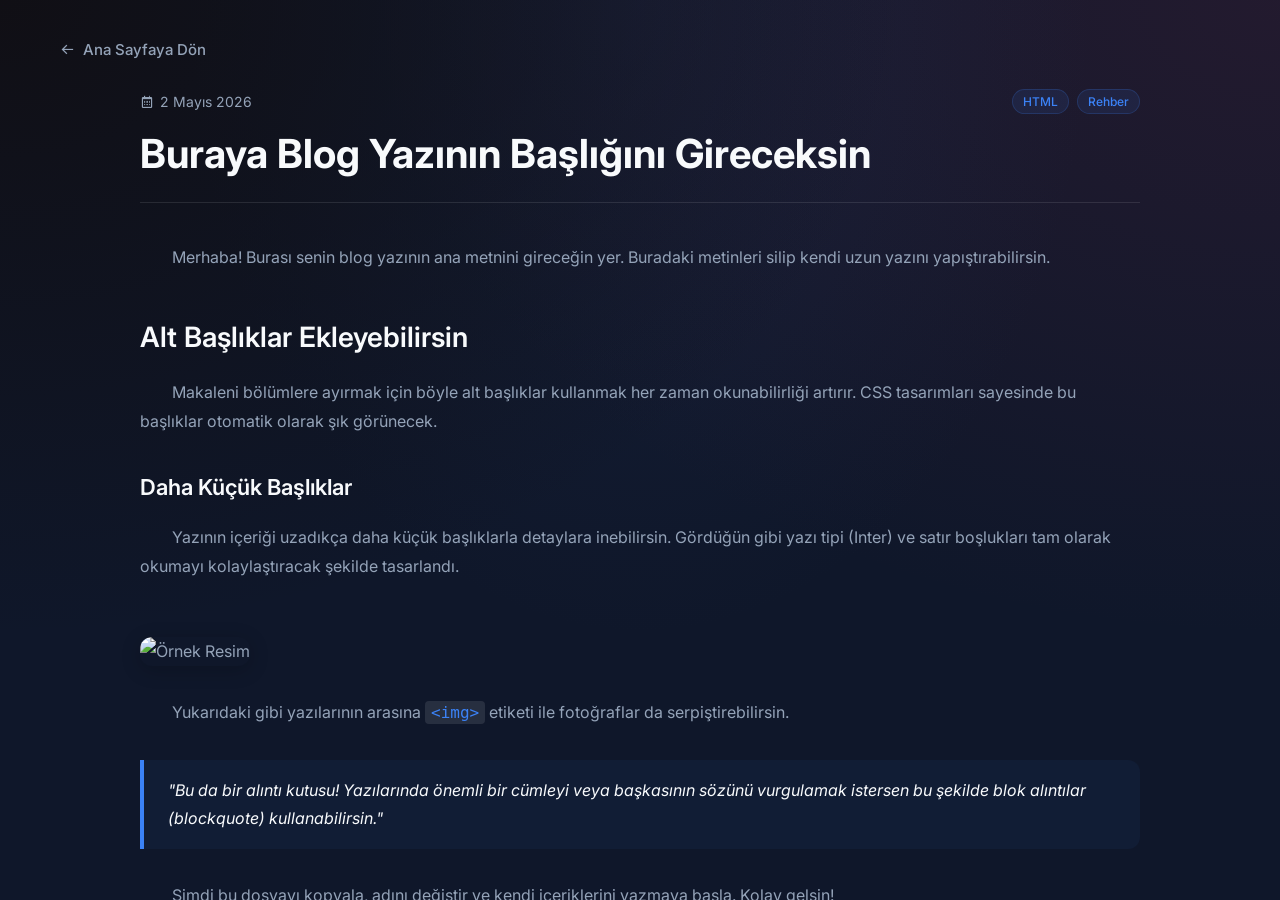
==== blog-sablonu.html @ 67f20e3b "Add files via upload" ====
<!DOCTYPE html>
<html lang="tr">

<head>
    <meta charset="UTF-8">
    <meta name="viewport" content="width=device-width, initial-scale=1.0">
    <title>Örnek Başlık - X Blog</title>
    <!-- Google Fonts -->
    <link href="https://fonts.googleapis.com/css2?family=Inter:wght@300;400;500;600;700&display=swap" rel="stylesheet">
    <!-- Boxicons -->
    <link href='https://unpkg.com/boxicons@2.1.4/css/boxicons.min.css' rel='stylesheet'>
    <!-- Font Awesome -->
    <link rel="stylesheet" href="https://cdnjs.cloudflare.com/ajax/libs/font-awesome/6.4.0/css/all.min.css">
    <link rel="icon" href="logo.png" type="image/png">
    <link rel="stylesheet" href="style.css">
</head>

<body>
    <div class="app-container">

        <!-- Main Content -->
        <main class="main-content">
            <!-- Geri Dön Butonu -->
            <a href="index.html" class="back-btn">
                <i class='bx bx-arrow-back'></i> Ana Sayfaya Dön
            </a>

            <!-- Makale Alanı -->
            <article class="blog-article">
                <header class="article-header">
                    <div class="article-meta">
                        <span class="article-date"><i class='bx bx-calendar'></i> 2 Mayıs 2026</span>
                        <div class="article-tags">
                            <span class="tag">HTML</span>
                            <span class="tag">Rehber</span>
                        </div>
                    </div>
                    <h1 class="article-title">Buraya Blog Yazının Başlığını Gireceksin</h1>
                </header>

                <div class="article-body">
                    <p>Merhaba! Burası senin blog yazının ana metnini gireceğin yer. Buradaki metinleri silip kendi uzun
                        yazını yapıştırabilirsin.</p>

                    <h2>Alt Başlıklar Ekleyebilirsin</h2>
                    <p>Makaleni bölümlere ayırmak için böyle alt başlıklar kullanmak her zaman okunabilirliği artırır.
                        CSS tasarımları sayesinde bu başlıklar otomatik olarak şık görünecek.</p>

                    <h3>Daha Küçük Başlıklar</h3>
                    <p>Yazının içeriği uzadıkça daha küçük başlıklarla detaylara inebilirsin. Gördüğün gibi yazı tipi
                        (Inter) ve satır boşlukları tam olarak okumayı kolaylaştıracak şekilde tasarlandı.</p>

                    <img src="https://via.placeholder.com/800x400/1e293b/3b82f6?text=Buraya+Resim+Ekleyebilirsin"
                        alt="Örnek Resim" class="article-image">

                    <p>Yukarıdaki gibi yazılarının arasına <code>&lt;img&gt;</code> etiketi ile fotoğraflar da
                        serpiştirebilirsin.</p>

                    <blockquote>
                        "Bu da bir alıntı kutusu! Yazılarında önemli bir cümleyi veya başkasının sözünü vurgulamak
                        istersen bu şekilde blok alıntılar (blockquote) kullanabilirsin."
                    </blockquote>

                    <p>Şimdi bu dosyayı kopyala, adını değiştir ve kendi içeriklerini yazmaya başla. Kolay gelsin!</p>
                </div>

                <div class="article-footer">
                    <hr class="footer-divider">
                    <div class="footer-authors">
                        <div class="author-left">Yazar: Ömer Yener</div>
                        <div class="author-separator">•</div>
                        <div class="author-right">Düzenleyen: Ömer Yener</div>
                    </div>
                </div>
            </article>

        </main>
    </div>
    <script src="script.js"></script>
</body>

</html>
---- style.css ----
:root {
    --bg-main: #0f172a;
    --bg-sidebar: rgba(30, 41, 59, 0.7);
    --bg-card: rgba(30, 41, 59, 0.5);
    --text-primary: #f8fafc;
    --text-secondary: #94a3b8;
    --accent-color: #3b82f6;
    --accent-hover: #2563eb;
    --border-color: rgba(255, 255, 255, 0.1);
    --glass-blur: 12px;
}

* {
    margin: 0;
    padding: 0;
    box-sizing: border-box;
    font-family: 'Inter', sans-serif;
}

body {
    background-color: var(--bg-main);
    color: var(--text-primary);
    min-height: 100vh;
    display: flex;
    background-image: 
        radial-gradient(at 0% 0%, hsla(253,16%,7%,1) 0, transparent 50%), 
        radial-gradient(at 50% 0%, hsla(225,39%,30%,0.2) 0, transparent 50%), 
        radial-gradient(at 100% 0%, hsla(339,49%,30%,0.2) 0, transparent 50%);
}

.app-container {
    display: flex;
    width: 100%;
    height: 100vh;
    overflow: hidden;
}

/* Sidebar Styling */
.sidebar {
    width: 280px;
    background: var(--bg-sidebar);
    backdrop-filter: blur(var(--glass-blur));
    -webkit-backdrop-filter: blur(var(--glass-blur));
    border-right: 1px solid var(--border-color);
    display: flex;
    flex-direction: column;
    padding: 24px 20px;
    transition: all 0.3s ease;
}

.sidebar-header .logo {
    display: flex;
    align-items: center;
    gap: 12px;
    font-size: 24px;
    font-weight: 700;
    color: var(--text-primary);
    margin-bottom: 32px;
}

.logo-img {
    width: 36px;
    height: 36px;
    border-radius: 8px;
    object-fit: cover;
}

/* Search Bar */
.search-container {
    position: relative;
    margin-bottom: 32px;
}

.main-search {
    max-width: 600px;
}

.search-container i {
    position: absolute;
    left: 14px;
    top: 50%;
    transform: translateY(-50%);
    color: var(--text-secondary);
    font-size: 20px;
}

.search-container input {
    width: 100%;
    background: rgba(15, 23, 42, 0.6);
    border: 1px solid var(--border-color);
    border-radius: 12px;
    padding: 12px 12px 12px 42px;
    color: var(--text-primary);
    font-size: 14px;
    outline: none;
    transition: all 0.3s ease;
}

.search-container input::placeholder {
    color: var(--text-secondary);
}

.search-container input:focus {
    border-color: var(--accent-color);
    box-shadow: 0 0 0 2px rgba(59, 130, 246, 0.2);
}

/* Navigation */
.nav-menu {
    flex: 1;
}

.nav-list {
    list-style: none;
}

.nav-item {
    margin-bottom: 8px;
}

.nav-link {
    display: flex;
    align-items: center;
    gap: 12px;
    padding: 12px 16px;
    border-radius: 10px;
    color: var(--text-secondary);
    text-decoration: none;
    font-weight: 500;
    transition: all 0.3s ease;
}

.nav-link i {
    font-size: 22px;
}

.nav-link:hover {
    background: rgba(255, 255, 255, 0.05);
    color: var(--text-primary);
}

.nav-item.active .nav-link {
    background: var(--accent-color);
    color: white;
}

.sidebar-footer {
    font-size: 12px;
    color: var(--text-secondary);
    text-align: center;
    margin-top: auto;
    opacity: 0.6;
}

/* Main Content */
.main-content {
    flex: 1;
    overflow-y: auto;
    padding: 40px 60px;
}

.top-header {
    margin-bottom: 40px;
}

.top-header h1 {
    font-size: 36px;
    font-weight: 700;
    margin-bottom: 8px;
    background: linear-gradient(90deg, #fff, #94a3b8);
    -webkit-background-clip: text;
    -webkit-text-fill-color: transparent;
}

.top-header p {
    color: var(--text-secondary);
    font-size: 16px;
}

/* Blogs Grid */
.blogs-grid {
    display: grid;
    grid-template-columns: repeat(auto-fill, minmax(300px, 1fr));
    gap: 24px;
}

.blog-card {
    background: var(--bg-card);
    backdrop-filter: blur(var(--glass-blur));
    -webkit-backdrop-filter: blur(var(--glass-blur));
    border: 1px solid var(--border-color);
    border-radius: 16px;
    padding: 24px;
    transition: all 0.3s ease;
    cursor: pointer;
    display: flex;
    flex-direction: column;
}

.blog-card:hover {
    transform: translateY(-5px);
    border-color: rgba(255, 255, 255, 0.2);
    box-shadow: 0 10px 30px rgba(0, 0, 0, 0.3);
    background: rgba(30, 41, 59, 0.8);
}

.blog-date {
    font-size: 13px;
    color: var(--accent-color);
    margin-bottom: 12px;
    font-weight: 600;
}

.blog-title {
    font-size: 20px;
    font-weight: 600;
    margin-bottom: 12px;
    line-height: 1.4;
    color: var(--text-primary);
}

.blog-excerpt {
    color: var(--text-secondary);
    font-size: 14px;
    line-height: 1.6;
    margin-bottom: 20px;
    flex: 1;
}

.blog-tags {
    display: flex;
    gap: 8px;
    flex-wrap: wrap;
}

.tag {
    background: rgba(59, 130, 246, 0.1);
    color: var(--accent-color);
    padding: 4px 10px;
    border-radius: 20px;
    font-size: 12px;
    font-weight: 500;
    border: 1px solid rgba(59, 130, 246, 0.2);
}

/* Empty state */
.no-results {
    grid-column: 1 / -1;
    text-align: center;
    padding: 60px 20px;
    background: var(--bg-card);
    border: 1px dashed var(--border-color);
    border-radius: 16px;
    color: var(--text-secondary);
}

/* Scrollbar customization for modern look */
::-webkit-scrollbar {
    width: 8px;
}

::-webkit-scrollbar-track {
    background: rgba(15, 23, 42, 0.5); 
}
 
::-webkit-scrollbar-thumb {
    background: rgba(148, 163, 184, 0.3); 
    border-radius: 4px;
}

::-webkit-scrollbar-thumb:hover {
    background: rgba(148, 163, 184, 0.5); 
}

/* Responsive */
@media (max-width: 768px) {
    .app-container {
        flex-direction: column;
        overflow-y: auto;
    }
    
    .sidebar {
        width: 100%;
        height: auto;
        padding: 20px;
        border-right: none;
        border-bottom: 1px solid var(--border-color);
        position: sticky;
        top: 0;
        z-index: 10;
    }
    
    .main-content {
        padding: 20px;
        overflow-y: visible;
    }
    
    .sidebar-footer {
        display: none;
    }
}

/* Article Styles (For Blog Posts) */
.back-btn {
    display: inline-flex;
    align-items: center;
    gap: 8px;
    color: var(--text-secondary);
    text-decoration: none;
    font-size: 15px;
    font-weight: 500;
    margin-bottom: 30px;
    transition: color 0.3s ease;
}

.back-btn:hover {
    color: var(--accent-color);
}

.blog-article {
    max-width: 1000px;
    margin: 0 auto;
    padding-bottom: 60px;
}

.article-header {
    margin-bottom: 40px;
    padding-bottom: 24px;
    border-bottom: 1px solid var(--border-color);
}

.article-meta {
    display: flex;
    justify-content: space-between;
    align-items: center;
    margin-bottom: 16px;
    flex-wrap: wrap;
    gap: 16px;
}

.article-date {
    color: var(--text-secondary);
    font-size: 14px;
    display: flex;
    align-items: center;
    gap: 6px;
}

.article-tags {
    display: flex;
    gap: 8px;
}

.article-title {
    font-size: 40px;
    font-weight: 700;
    line-height: 1.2;
    color: var(--text-primary);
}

.article-body {
    font-size: 16px;
    line-height: 1.8;
    color: var(--text-secondary);
}

.article-body p {
    margin-bottom: 24px;
    text-indent: 32px;
}

.article-body p * {
    text-indent: 0;
}

.article-body h2 {
    font-size: 28px;
    color: var(--text-primary);
    margin: 40px 0 16px 0;
    font-weight: 600;
}

.article-body h3 {
    font-size: 22px;
    color: var(--text-primary);
    margin: 32px 0 16px 0;
    font-weight: 600;
}

.article-image {
    width: 100%;
    border-radius: 12px;
    margin: 32px 0;
    box-shadow: 0 4px 20px rgba(0, 0, 0, 0.2);
}

.article-body blockquote {
    border-left: 4px solid var(--accent-color);
    padding: 16px 24px;
    margin: 32px 0;
    background: rgba(59, 130, 246, 0.05);
    border-radius: 0 12px 12px 0;
    font-style: italic;
    color: var(--text-primary);
}

.article-body code {
    background: rgba(255, 255, 255, 0.1);
    padding: 2px 6px;
    border-radius: 4px;
    font-family: monospace;
    color: var(--accent-color);
}

.article-footer {
    margin-top: 60px;
    text-align: center;
    color: var(--text-secondary);
    font-size: 14px;
    font-weight: 500;
    letter-spacing: 0.5px;
}

.footer-divider {
    border: none;
    height: 1px;
    background: var(--border-color);
    width: 60px;
    margin: 0 auto 24px auto;
}

.footer-authors {
    display: flex;
    justify-content: center;
    align-items: center;
    gap: 8px;
}

.author-left {
    flex: 1;
    text-align: right;
}

.author-separator {
    flex: 0 0 auto;
    color: var(--text-secondary);
}

.author-right {
    flex: 1;
    text-align: left;
}
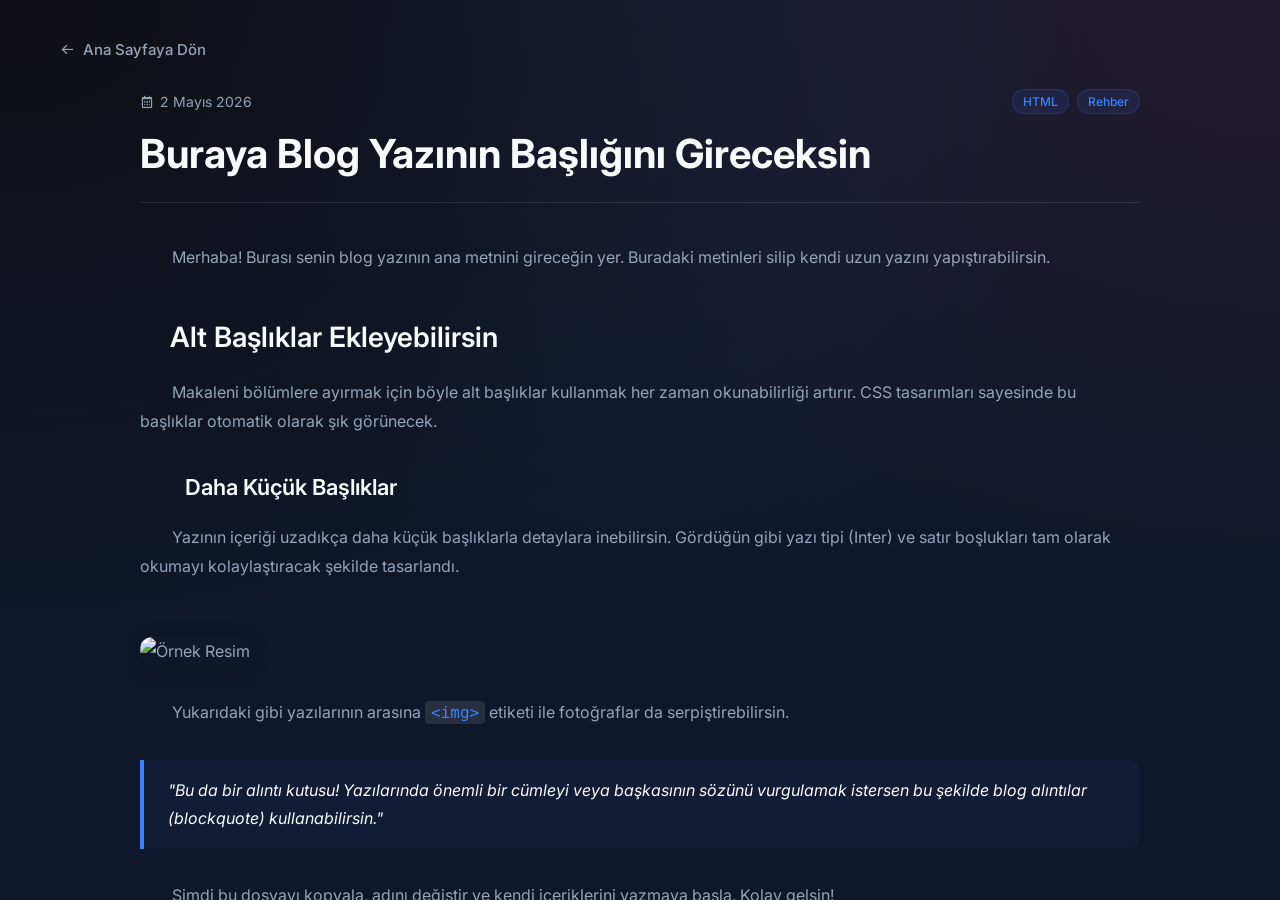
==== commit df2e57b3: "Tüm blog altyapısı ve dosyaları eklendi" ====
--- a/blog-sablonu.html
+++ b/blog-sablonu.html
@@ -4,15 +4,15 @@
 <head>
     <meta charset="UTF-8">
     <meta name="viewport" content="width=device-width, initial-scale=1.0">
-    <title>Örnek Başlık - X Blog</title>
+    <title>Örnek Başlık - xevrado Blog</title>
     <!-- Google Fonts -->
     <link href="https://fonts.googleapis.com/css2?family=Inter:wght@300;400;500;600;700&display=swap" rel="stylesheet">
     <!-- Boxicons -->
     <link href='https://unpkg.com/boxicons@2.1.4/css/boxicons.min.css' rel='stylesheet'>
     <!-- Font Awesome -->
     <link rel="stylesheet" href="https://cdnjs.cloudflare.com/ajax/libs/font-awesome/6.4.0/css/all.min.css">
-    <link rel="icon" href="logo.png" type="image/png">
-    <link rel="stylesheet" href="style.css">
+    <link rel="icon" href="../Resimler/logo.png" type="image/png">
+    <link rel="stylesheet" href="../style.css">
 </head>
 
 <body>
@@ -21,7 +21,7 @@
         <!-- Main Content -->
         <main class="main-content">
             <!-- Geri Dön Butonu -->
-            <a href="index.html" class="back-btn">
+            <a href="../index.html" class="back-btn">
                 <i class='bx bx-arrow-back'></i> Ana Sayfaya Dön
             </a>
 
@@ -58,7 +58,7 @@
 
                     <blockquote>
                         "Bu da bir alıntı kutusu! Yazılarında önemli bir cümleyi veya başkasının sözünü vurgulamak
-                        istersen bu şekilde blok alıntılar (blockquote) kullanabilirsin."
+                        istersen bu şekilde blog alıntılar (blockquote) kullanabilirsin."
                     </blockquote>
 
                     <p>Şimdi bu dosyayı kopyala, adını değiştir ve kendi içeriklerini yazmaya başla. Kolay gelsin!</p>
@@ -76,7 +76,7 @@
 
         </main>
     </div>
-    <script src="script.js"></script>
+    <script src="../script.js"></script>
 </body>
 
 </html>
--- a/style.css
+++ b/style.css
@@ -22,10 +22,10 @@
     color: var(--text-primary);
     min-height: 100vh;
     display: flex;
-    background-image: 
-        radial-gradient(at 0% 0%, hsla(253,16%,7%,1) 0, transparent 50%), 
-        radial-gradient(at 50% 0%, hsla(225,39%,30%,0.2) 0, transparent 50%), 
-        radial-gradient(at 100% 0%, hsla(339,49%,30%,0.2) 0, transparent 50%);
+    background-image:
+        radial-gradient(at 0% 0%, hsla(253, 16%, 7%, 1) 0, transparent 50%),
+        radial-gradient(at 50% 0%, hsla(225, 39%, 30%, 0.2) 0, transparent 50%),
+        radial-gradient(at 100% 0%, hsla(339, 49%, 30%, 0.2) 0, transparent 50%);
 }
 
 .app-container {
@@ -145,11 +145,41 @@
 }
 
 .sidebar-footer {
+    margin-top: auto;
+    padding-top: 24px;
+    border-top: 1px solid var(--border-color);
+    text-align: center;
+}
+
+.social-links {
+    display: flex;
+    justify-content: center;
+    gap: 20px;
+    margin-bottom: 12px;
+}
+
+.social-links a {
+    color: var(--text-secondary);
+    font-size: 20px;
+    transition: all 0.3s ease;
+}
+
+.social-links a:hover {
+    color: var(--accent-color);
+    transform: translateY(-3px);
+}
+
+.sidebar-footer p {
+    font-size: 11px;
+    color: var(--text-secondary);
+    opacity: 0.6;
+}
+
+.sidebar-contact {
     font-size: 12px;
     color: var(--text-secondary);
-    text-align: center;
-    margin-top: auto;
-    opacity: 0.6;
+    opacity: 0.85 !important;
+    margin-bottom: 6px;
 }
 
 /* Main Content */
@@ -260,16 +290,16 @@
 }
 
 ::-webkit-scrollbar-track {
-    background: rgba(15, 23, 42, 0.5); 
-}
- 
+    background: rgba(15, 23, 42, 0.5);
+}
+
 ::-webkit-scrollbar-thumb {
-    background: rgba(148, 163, 184, 0.3); 
+    background: rgba(148, 163, 184, 0.3);
     border-radius: 4px;
 }
 
 ::-webkit-scrollbar-thumb:hover {
-    background: rgba(148, 163, 184, 0.5); 
+    background: rgba(148, 163, 184, 0.5);
 }
 
 /* Responsive */
@@ -278,7 +308,7 @@
         flex-direction: column;
         overflow-y: auto;
     }
-    
+
     .sidebar {
         width: 100%;
         height: auto;
@@ -289,14 +319,25 @@
         top: 0;
         z-index: 10;
     }
-    
+
+    .sidebar.hide-mobile {
+        transform: translateY(-100%);
+    }
+
     .main-content {
         padding: 20px;
         overflow-y: visible;
     }
-    
+
     .sidebar-footer {
-        display: none;
+        display: block;
+        margin-top: 16px;
+        padding-top: 16px;
+        border-top: 1px solid var(--border-color);
+    }
+
+    .social-links {
+        margin-bottom: 8px;
     }
 }
 
@@ -376,14 +417,16 @@
 .article-body h2 {
     font-size: 28px;
     color: var(--text-primary);
-    margin: 40px 0 16px 0;
+    margin: 40px 0 16px 30px;
+    /* increased left margin */
     font-weight: 600;
 }
 
 .article-body h3 {
     font-size: 22px;
     color: var(--text-primary);
-    margin: 32px 0 16px 0;
+    margin: 32px 0 16px 45px;
+    /* increased left margin */
     font-weight: 600;
 }
 
@@ -450,3 +493,153 @@
     flex: 1;
     text-align: left;
 }
+
+/* Step Box – Adım Kutuları */
+.step-box {
+    display: flex;
+    align-items: flex-start;
+    gap: 20px;
+    background: rgba(59, 130, 246, 0.06);
+    border: 1px solid rgba(59, 130, 246, 0.15);
+    border-radius: 12px;
+    padding: 20px 24px;
+    margin: 20px 0;
+    transition: all 0.3s ease;
+}
+
+.step-box:hover {
+    border-color: rgba(59, 130, 246, 0.35);
+    background: rgba(59, 130, 246, 0.1);
+}
+
+.step-number {
+    flex-shrink: 0;
+    width: 40px;
+    height: 40px;
+    background: var(--accent-color);
+    color: #fff;
+    font-size: 18px;
+    font-weight: 700;
+    border-radius: 10px;
+    display: flex;
+    align-items: center;
+    justify-content: center;
+}
+
+.step-content {
+    flex: 1;
+    color: var(--text-secondary);
+    font-size: 15px;
+    line-height: 1.7;
+}
+
+.step-content strong {
+    color: var(--text-primary);
+    display: block;
+    margin-bottom: 4px;
+    font-size: 16px;
+}
+
+/* Course Accordion / Expandable Boxes */
+.course-accordion-section {
+    margin-top: 32px;
+}
+
+.course-accordion-section h2 {
+    font-size: 26px;
+    color: var(--text-primary);
+    margin-bottom: 8px;
+}
+
+.course-intro {
+    color: var(--text-secondary);
+    margin-bottom: 18px;
+}
+
+.course-card {
+    background: rgba(30, 41, 59, 0.55);
+    border: 1px solid var(--border-color);
+    border-radius: 14px;
+    overflow: hidden;
+    margin-bottom: 12px;
+    box-shadow: 0 6px 18px rgba(15, 23, 42, 0.25);
+}
+
+.course-card summary {
+    list-style: none;
+    cursor: pointer;
+    padding: 16px 18px;
+    display: flex;
+    align-items: center;
+    justify-content: space-between;
+    gap: 12px;
+    color: var(--text-primary);
+    font-weight: 600;
+    font-size: 16px;
+}
+
+.course-card summary::-webkit-details-marker {
+    display: none;
+}
+
+.course-card summary::after {
+    content: "+";
+    color: var(--accent-color);
+    font-size: 18px;
+    font-weight: 700;
+}
+
+.course-card[open] summary::after {
+    content: "−";
+}
+
+.course-card-body {
+    padding: 0 18px 18px;
+    color: var(--text-secondary);
+    line-height: 1.7;
+}
+
+.course-card-body p {
+    margin: 0;
+    text-indent: 0;
+}
+
+/* Title with Info Box (H1 Yanında Bilgi Kutusu) */
+.title-with-info {
+    display: flex;
+    align-items: stretch;
+    justify-content: space-between;
+    gap: 24px;
+}
+
+.title-with-info .article-title {
+    flex-shrink: 0;
+    margin: 0;
+    align-self: center;
+    /* Başlığı ortala */
+}
+
+.title-info-box {
+    flex: 1;
+    display: flex;
+    align-items: flex-start;
+    gap: 12px;
+    background: rgba(59, 130, 246, 0.08);
+    /* Accent renginde hafif arkaplan */
+    border: 1px solid rgba(59, 130, 246, 0.25);
+    border-radius: 12px;
+    padding: 12px 16px;
+}
+
+.title-info-box i {
+    font-size: 22px;
+    color: var(--accent-color);
+    margin-top: 1px;
+    flex-shrink: 0;
+}
+
+.title-info-box .info-content {
+    font-size: 13px;
+    color: var(--text-secondary);
+    line-height: 1.5;
+}
